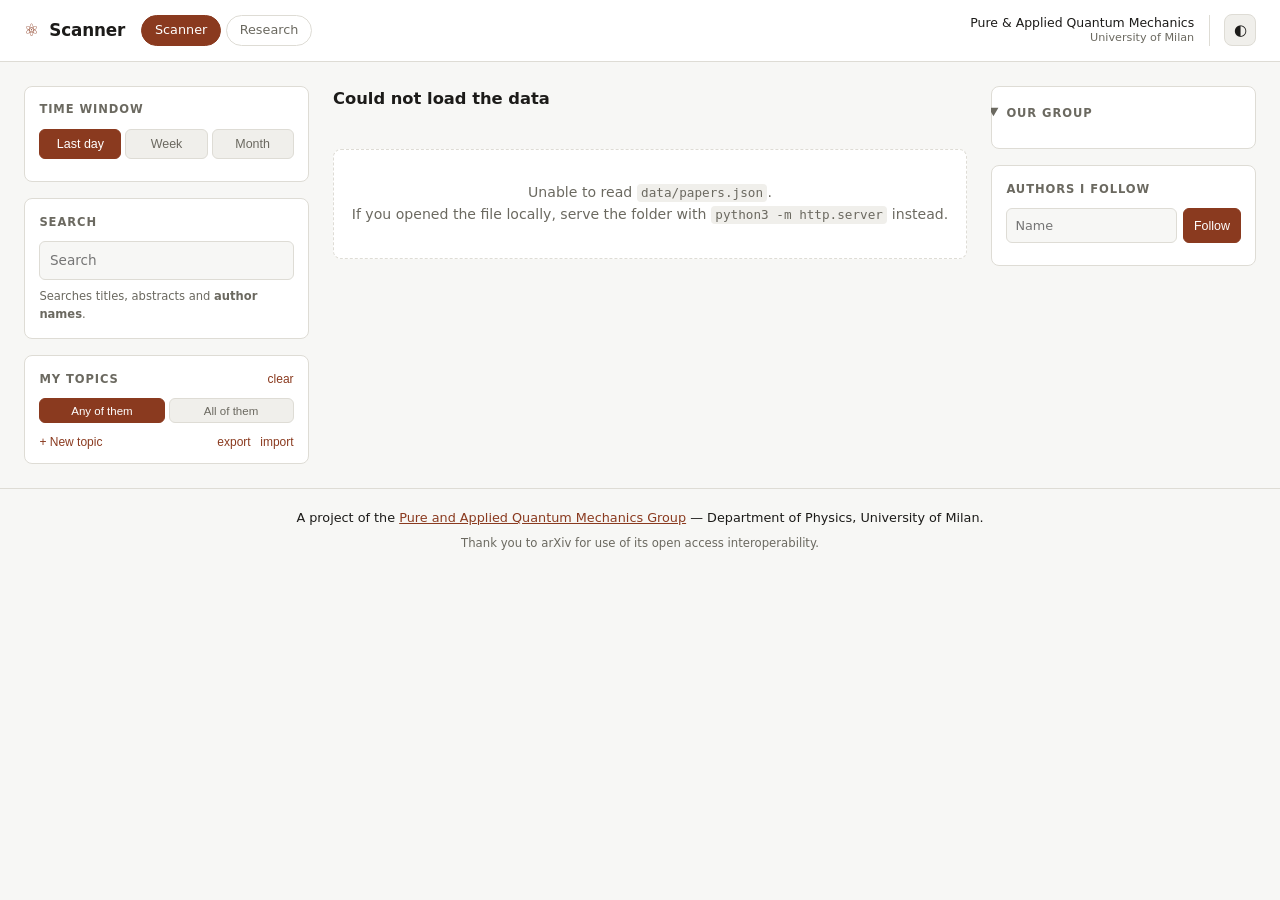
==== docs/index.html @ e54c64d8 "Cut the footer down to the sentence arXiv asks for "Data from the arXiv API, refreshed daily" repeat" ====
<!DOCTYPE html>
<html lang="en">
<head>
<meta charset="utf-8">
<meta name="viewport" content="width=device-width, initial-scale=1">
<title>quant-ph topic scanner</title>
<meta name="description" content="Browse the quant-ph papers posted to arXiv in the last day, week or month, filtered by topics you define yourself.">
<!-- ?v= is rewritten to the commit sha at deploy time: without it a browser can
     pair a cached app.js with a fresh index.html and break on a renamed id. -->
<link rel="stylesheet" href="style.css?v=dev">
<link rel="icon" href="data:image/svg+xml,<svg xmlns='http://www.w3.org/2000/svg' viewBox='0 0 100 100'><text y='.9em' font-size='90'>⚛️</text></svg>">
</head>
<body>

<header class="topbar">
  <h1><span class="logo">⚛</span> Scanner</h1>
  <nav class="tabs">
    <a href="index.html" class="active" aria-current="page">Scanner</a>
    <a href="research.html">Research</a>
  </nav>
  <div class="topbar-right">
    <a class="group-link" href="https://sites.unimi.it/aqm/" target="_blank" rel="noopener">
      Pure &amp; Applied Quantum Mechanics
      <span>University of Milan</span>
    </a>
    <button id="theme-toggle" class="icon-button" title="Toggle theme" aria-label="Toggle theme">◐</button>
  </div>
</header>

<main>
  <aside class="sidebar">
    <section class="panel">
      <h2>Time window</h2>
      <div class="segmented" id="window-select" role="group" aria-label="Time window">
        <button data-days="1" class="active">Last day</button>
        <button data-days="7">Week</button>
        <button data-days="30">Month</button>
      </div>
      <p class="hint" id="window-hint"></p>
    </section>

    <section class="panel">
      <h2>Search</h2>
      <input type="search" id="query" placeholder="Search" autocomplete="off">
      <p class="hint">Searches titles, abstracts and <strong>author names</strong>.</p>
    </section>

    <section class="panel">
      <div class="panel-head">
        <h2>My topics</h2>
        <button id="clear-topics" class="link-button">clear</button>
      </div>
      <div class="segmented small" id="match-mode" role="group" aria-label="How to combine topics">
        <button data-mode="any" class="active">Any of them</button>
        <button data-mode="all">All of them</button>
      </div>
      <div id="topics"></div>

      <form id="topic-form" class="topic-form" hidden>
        <input id="topic-label" type="text" placeholder="Name" autocomplete="off" required>
        <textarea id="topic-keywords" rows="3"
          placeholder="Keywords, comma separated"></textarea>
        <p class="hint" id="topic-preview"></p>
        <div class="form-actions">
          <button type="submit" class="primary">Save</button>
          <button type="button" id="topic-cancel">Cancel</button>
        </div>
      </form>

      <div class="panel-foot">
        <button id="topic-new" class="link-button">+ New topic</button>
        <span class="foot-right">
          <button id="topics-export" class="link-button" title="Download your topics as JSON">export</button>
          <button id="topics-import" class="link-button" title="Load topics from a JSON file">import</button>
        </span>
      </div>
      <p class="hint" id="topics-status" role="status"></p>
      <input type="file" id="topics-file" accept="application/json,.json" hidden>
    </section>
  </aside>

  <section class="results">
    <div class="results-head">
      <h2 id="result-count">Loading…</h2>
    </div>
    <div class="kinds" id="kind-filter" role="group" aria-label="Kind of submission"></div>
    <div id="active-filters" class="active-filters"></div>
    <div id="papers"></div>
    <div id="sentinel"></div>
    <p class="pager" id="pager"></p>
  </section>

  <aside class="group-panel">
    <section class="panel">
      <details id="group-details" open>
        <summary><h2>Our group</h2></summary>
        <p class="hint" id="group-hint"></p>
        <ol id="group-papers" class="group-list"></ol>
      </details>
    </section>

    <section class="panel">
      <div class="panel-head">
        <h2>Authors I follow</h2>
      </div>
      <form id="author-form">
        <input id="author-name" type="text" placeholder="Name" autocomplete="off" required>
        <button type="submit" class="primary">Follow</button>
      </form>
      <p class="hint" id="author-hint"></p>
      <div id="followed"></div>
    </section>
  </aside>
</main>

<footer>
  <p class="credit">
    A project of the
    <a href="https://sites.unimi.it/aqm/" target="_blank" rel="noopener">Pure and Applied Quantum Mechanics Group</a>
    — Department of Physics, University of Milan.
  </p>
  <!-- arXiv asks every API user to carry this sentence verbatim. -->
  <p>Thank you to arXiv for use of its open access interoperability.</p>
  <p id="freshness" class="freshness"></p>
</footer>

<script src="app.js?v=dev"></script>
</body>
</html>
---- docs/style.css ----
:root {
  --bg: #f7f7f5;
  --surface: #ffffff;
  --surface-2: #f0efeb;
  --border: #dedcd5;
  --text: #1c1b19;
  --muted: #6b6960;
  --accent: #8a3a1f;
  --accent-soft: #f3e3da;
  --mark: #ffe8a3;
  --radius: 8px;
}

:root[data-theme="dark"] {
  --bg: #14130f;
  --surface: #1c1b17;
  --surface-2: #24231e;
  --border: #35332c;
  --text: #ece9e0;
  --muted: #9a968a;
  --accent: #e08a5e;
  --accent-soft: #332520;
  --mark: #5c4a16;
}

/* Research runs the same stylesheet in violet, so you can tell at a glance
   which of the two pages you are on. Overriding the two accent variables is
   the whole theme: everything else already reads them. */
.research-page {
  --accent: #5b3a8e;
  --accent-soft: #ece3f7;
}
:root[data-theme="dark"] .research-page {
  --accent: #b48ae6;
  --accent-soft: #2b2239;
}

* { box-sizing: border-box; }

/* The browser hides [hidden] with `display: none`, but any author rule that
   sets `display` beats it on equal specificity — which silently left the topic
   form and the any/all toggle on screen permanently. */
[hidden] { display: none !important; }

body {
  margin: 0;
  background: var(--bg);
  color: var(--text);
  font: 15px/1.55 -apple-system, BlinkMacSystemFont, "Segoe UI", Inter, system-ui, sans-serif;
  -webkit-font-smoothing: antialiased;
}

code {
  font-family: ui-monospace, SFMono-Regular, Menlo, monospace;
  font-size: 0.9em;
  background: var(--surface-2);
  padding: 0.1em 0.35em;
  border-radius: 4px;
}

a { color: var(--accent); }

/* ---------- top bar ---------- */

.topbar {
  display: flex;
  align-items: center;
  justify-content: space-between;
  gap: 1rem;
  padding: 0.9rem 1.5rem;
  background: var(--surface);
  border-bottom: 1px solid var(--border);
  position: sticky;
  top: 0;
  z-index: 10;
}

.logo { color: var(--accent); margin-right: 0.3rem; }

.topbar h1 {
  font-size: 1.05rem;
  margin: 0;
  letter-spacing: -0.01em;
}
.topbar-right { display: flex; align-items: center; gap: 0.9rem; }
.freshness { font-size: 0.75rem; color: var(--muted); text-align: right; }

.group-link {
  display: block;
  text-align: right;
  font-size: 0.78rem;
  font-weight: 500;
  line-height: 1.3;
  color: var(--text);
  text-decoration: none;
  padding-right: 0.9rem;
  border-right: 1px solid var(--border);
}
.group-link span { display: block; font-size: 0.7rem; font-weight: 400; color: var(--muted); }
.group-link:hover { color: var(--accent); }
.group-link:hover span { color: var(--accent); }

.tabs { display: flex; gap: 0.3rem; margin-right: auto; }
.tabs a {
  padding: 0.3rem 0.8rem;
  border: 1px solid var(--border);
  border-radius: 999px;
  color: var(--muted);
  text-decoration: none;
  font-size: 0.8rem;
}
.tabs a:hover { color: var(--accent); border-color: var(--accent); }
.tabs a.active {
  background: var(--accent);
  border-color: var(--accent);
  color: #fff;
  font-weight: 500;
}

.icon-button {
  background: var(--surface-2);
  border: 1px solid var(--border);
  color: var(--text);
  border-radius: var(--radius);
  width: 2rem;
  height: 2rem;
  cursor: pointer;
  font-size: 0.95rem;
}
.icon-button:hover { border-color: var(--accent); }

/* ---------- layout ---------- */

main {
  display: grid;
  grid-template-columns: 285px minmax(0, 1fr) 265px;
  grid-template-areas: "sidebar results group";
  gap: 1.5rem;
  max-width: 1480px;
  margin: 1.5rem auto;
  padding: 0 1.5rem;
  align-items: start;
}

.sidebar { grid-area: sidebar; }
.results { grid-area: results; }
.group-panel { grid-area: group; }

.sidebar, .group-panel {
  display: flex;
  flex-direction: column;
  gap: 1rem;
  position: sticky;
  top: 5rem;
  max-height: calc(100vh - 6.5rem);
  overflow-y: auto;
}

.panel {
  background: var(--surface);
  border: 1px solid var(--border);
  border-radius: var(--radius);
  padding: 0.9rem;
}

.panel h2 {
  margin: 0 0 0.6rem;
  font-size: 0.72rem;
  text-transform: uppercase;
  letter-spacing: 0.08em;
  color: var(--muted);
}

.panel-head { display: flex; justify-content: space-between; align-items: baseline; }

.link-button {
  background: none;
  border: none;
  color: var(--accent);
  cursor: pointer;
  font-size: 0.75rem;
  padding: 0;
  margin-bottom: 0.6rem;
}

.hint { margin: 0.5rem 0 0; font-size: 0.72rem; color: var(--muted); }

/* ---------- controls ---------- */

.segmented { display: flex; gap: 0.25rem; }

.segmented button {
  flex: 1;
  padding: 0.45rem 0.3rem;
  background: var(--surface-2);
  border: 1px solid var(--border);
  border-radius: 6px;
  color: var(--muted);
  cursor: pointer;
  font-size: 0.78rem;
  white-space: nowrap;
}
.segmented button:hover { color: var(--text); }
.segmented button.active {
  background: var(--accent);
  border-color: var(--accent);
  color: #fff;
  font-weight: 500;
}
.segmented.small button { font-size: 0.72rem; padding: 0.35rem 0.3rem; }
.segmented.small { margin-bottom: 0.7rem; }

input[type="search"], select {
  width: 100%;
  padding: 0.5rem 0.6rem;
  background: var(--bg);
  border: 1px solid var(--border);
  border-radius: 6px;
  color: var(--text);
  font: inherit;
  font-size: 0.85rem;
}
input[type="search"]:focus, select:focus {
  outline: 2px solid var(--accent-soft);
  border-color: var(--accent);
}

/* ---------- topic list ---------- */

.topic-row { display: flex; align-items: center; border-radius: 5px; }
.topic-row:hover { background: var(--surface-2); }

.topic {
  flex: 1;
  min-width: 0;
  display: flex;
  align-items: center;
  gap: 0.5rem;
  padding: 0.22rem 0.3rem;
  cursor: pointer;
  font-size: 0.82rem;
}
.topic.empty .topic-label, .topic.empty .count { opacity: 0.4; }
.topic-label { flex: 1; }
.topic input { accent-color: var(--accent); margin: 0; }

/* Dimmed rather than hidden until hover, so the buttons stay reachable on a
   touch screen, where there is no hover to reveal them. */
.row-action {
  background: none;
  border: none;
  color: var(--muted);
  opacity: 0.35;
  cursor: pointer;
  font-size: 0.8rem;
  line-height: 1;
  padding: 0.25rem 0.25rem;
}
.topic-row:hover .row-action { opacity: 1; }
.row-action:hover { color: var(--accent); }
.row-action.delete { font-size: 1rem; }

.empty-topics { margin: 0.2rem 0 0.6rem; }

/* ---------- topic form ---------- */

.topic-form {
  display: flex;
  flex-direction: column;
  gap: 0.4rem;
  margin-top: 0.6rem;
  padding-top: 0.6rem;
  border-top: 1px solid var(--border);
}

.topic-form input, .topic-form textarea {
  width: 100%;
  padding: 0.4rem 0.5rem;
  background: var(--bg);
  border: 1px solid var(--border);
  border-radius: 6px;
  color: var(--text);
  font: inherit;
  font-size: 0.8rem;
  resize: vertical;
}
.topic-form input:focus, .topic-form textarea:focus {
  outline: 2px solid var(--accent-soft);
  border-color: var(--accent);
}
.topic-form .sample { font-style: italic; }

.form-actions { display: flex; gap: 0.4rem; }
.form-actions button {
  flex: 1;
  padding: 0.35rem;
  background: var(--surface-2);
  border: 1px solid var(--border);
  border-radius: 6px;
  color: var(--text);
  cursor: pointer;
  font-size: 0.78rem;
}
.form-actions .primary {
  background: var(--accent);
  border-color: var(--accent);
  color: #fff;
  font-weight: 500;
}
.form-actions button:hover { border-color: var(--accent); }

.panel-foot {
  display: flex;
  justify-content: space-between;
  align-items: baseline;
  margin-top: 0.6rem;
}
.panel-foot .link-button { margin-bottom: 0; }
.foot-right { display: flex; gap: 0.6rem; }
#topics-status:empty { display: none; }

.count {
  font-size: 0.7rem;
  color: var(--muted);
  background: var(--surface-2);
  border-radius: 10px;
  padding: 0.05rem 0.4rem;
  min-width: 1.6rem;
  text-align: center;
}

/* ---------- results ---------- */

.results-head {
  display: flex;
  justify-content: space-between;
  align-items: baseline;
  gap: 1rem;
  flex-wrap: wrap;
  margin-bottom: 0.75rem;
}
.results-head h2 { margin: 0; font-size: 1.02rem; font-weight: 600; }

.kinds { display: flex; flex-wrap: wrap; gap: 0.4rem; margin-bottom: 0.75rem; }

.kind {
  display: flex;
  align-items: center;
  gap: 0.4rem;
  background: var(--surface);
  border: 1px solid var(--border);
  border-radius: 999px;
  color: var(--muted);
  padding: 0.25rem 0.7rem;
  cursor: pointer;
  font: inherit;
  font-size: 0.78rem;
}
.kind:hover { border-color: var(--accent); }
.kind.on { background: var(--accent-soft); border-color: var(--accent); color: var(--accent); }
.kind.on .count { background: var(--surface); color: var(--accent); }

.active-filters { display: flex; flex-wrap: wrap; gap: 0.4rem; margin-bottom: 0.9rem; }

.chip {
  background: var(--accent-soft);
  border: 1px solid var(--accent);
  color: var(--accent);
  border-radius: 999px;
  padding: 0.15rem 0.6rem;
  font-size: 0.73rem;
  cursor: pointer;
}
.chip span { opacity: 0.6; margin-left: 0.2rem; }
.chip:hover span { opacity: 1; }
.chip-note { font-size: 0.7rem; color: var(--muted); align-self: center; }

.paper {
  background: var(--surface);
  border: 1px solid var(--border);
  border-radius: var(--radius);
  padding: 0.9rem 1rem;
  margin-bottom: 0.7rem;
}

.paper-meta {
  display: flex;
  flex-wrap: wrap;
  align-items: center;
  gap: 0.5rem;
  font-size: 0.72rem;
  color: var(--muted);
  margin-bottom: 0.35rem;
}
.tag {
  background: var(--surface-2);
  border-radius: 4px;
  padding: 0.05rem 0.35rem;
  font-family: ui-monospace, Menlo, monospace;
  font-size: 0.68rem;
}
.arxiv-id { margin-left: auto; font-family: ui-monospace, Menlo, monospace; }

/* Titles carry raw LaTeX — "$^{151}$Eu$^{3+}$:Y$_2$SiO$_5$" has no space to
   break at and would push the column past the screen on a phone. */
.paper h3, .group-item a { overflow-wrap: anywhere; }

.paper h3 { margin: 0 0 0.3rem; font-size: 0.97rem; line-height: 1.4; font-weight: 600; }
.paper h3 a { color: var(--text); text-decoration: none; }
.paper h3 a:hover { color: var(--accent); }

.authors { margin: 0 0 0.5rem; font-size: 0.8rem; color: var(--muted); }

.badges { display: flex; flex-wrap: wrap; gap: 0.3rem; margin-bottom: 0.5rem; }
.badge {
  font-size: 0.68rem;
  padding: 0.1rem 0.45rem;
  border-radius: 999px;
  background: var(--surface-2);
  color: var(--muted);
  border: 1px solid var(--border);
}
.badge.active { background: var(--accent-soft); color: var(--accent); border-color: var(--accent); }

.abstract summary {
  cursor: pointer;
  font-size: 0.75rem;
  color: var(--accent);
  width: fit-content;
}
.abstract p { margin: 0.5rem 0 0; font-size: 0.86rem; color: var(--text); }
.abstract .comment { font-size: 0.75rem; color: var(--muted); font-style: italic; }

mark { background: var(--mark); color: inherit; border-radius: 2px; padding: 0 0.1em; }

.links { display: flex; gap: 0.8rem; margin-top: 0.6rem; font-size: 0.75rem; }

.empty-state {
  background: var(--surface);
  border: 1px dashed var(--border);
  border-radius: var(--radius);
  padding: 2rem 1rem;
  text-align: center;
  color: var(--muted);
  font-size: 0.88rem;
}

.pager {
  margin: 0;
  padding: 0.5rem 0 1.5rem;
  text-align: center;
  font-size: 0.75rem;
  color: var(--muted);
}

footer {
  border-top: 1px solid var(--border);
  padding: 1.2rem 1.5rem 2rem;
  text-align: center;
}
/* ---------- group panel ---------- */

.group-list {
  list-style: none;
  margin: 0;
  padding: 0;
  display: flex;
  flex-direction: column;
}

.group-item {
  padding: 0.6rem 0;
  border-top: 1px solid var(--border);
}
.group-item:first-child { border-top: none; padding-top: 0.2rem; }

.group-item time {
  display: block;
  font-size: 0.68rem;
  color: var(--muted);
  margin-bottom: 0.2rem;
}
.group-item a {
  font-size: 0.82rem;
  line-height: 1.35;
  font-weight: 500;
  color: var(--text);
  text-decoration: none;
  display: block;
}
.group-item a:hover { color: var(--accent); }
.group-members {
  margin: 0.25rem 0 0;
  font-size: 0.72rem;
  color: var(--accent);
}
.group-empty { font-size: 0.78rem; color: var(--muted); }

/* The group list collapses to its heading, so the column can be reduced to
   "Our group" when the followed authors below are what you came for. */
#group-details summary { cursor: pointer; list-style-position: outside; }
#group-details summary h2 { display: inline; margin: 0; }
#group-details summary::marker { color: var(--muted); }
#group-details[open] summary { margin-bottom: 0.6rem; }

/* ---------- followed authors ---------- */

#author-form { display: flex; gap: 0.4rem; }
#author-form input {
  flex: 1;
  min-width: 0;
  padding: 0.4rem 0.5rem;
  background: var(--bg);
  border: 1px solid var(--border);
  border-radius: 6px;
  color: var(--text);
  font: inherit;
  font-size: 0.8rem;
}
#author-form input:focus { outline: 2px solid var(--accent-soft); border-color: var(--accent); }
#author-form .primary {
  background: var(--accent);
  border: 1px solid var(--accent);
  border-radius: 6px;
  color: #fff;
  padding: 0.35rem 0.6rem;
  cursor: pointer;
  font-size: 0.78rem;
  font-weight: 500;
}

.author { border-top: 1px solid var(--border); padding-top: 0.5rem; margin-top: 0.5rem; }
.author-head { display: flex; align-items: center; gap: 0.4rem; }
.author-name { flex: 1; font-size: 0.82rem; font-weight: 600; }
.author .group-list { margin-top: 0.3rem; }
.author .group-item:first-child { padding-top: 0.3rem; }

/* ---------- research page ---------- */

main.research {
  display: block;
  max-width: 1000px;
}
.research .panel { margin-bottom: 1.5rem; }
.research .method p { margin: 0 0 0.7rem; font-size: 0.88rem; max-width: 70ch; }
.research h2 { margin: 1.5rem 0 0.6rem; font-size: 1rem; }
.research .method h2 { margin-top: 0; }
.within { display: flex; align-items: center; gap: 0.5rem; font-size: 0.82rem; }
.within input {
  width: 12rem;
  padding: 0.35rem 0.5rem;
  background: var(--bg);
  border: 1px solid var(--border);
  border-radius: 6px;
  color: var(--text);
  font: inherit;
  font-size: 0.82rem;
}
.within input:focus { outline: 2px solid var(--accent-soft); border-color: var(--accent); }

.probe-actions { max-width: 24rem; margin-top: 0.8rem; }
.probe-actions button { padding: 0.45rem; }
.probe-actions button:disabled { opacity: 0.5; cursor: progress; }

/* A table of 50 pairs is the one thing on the site wide enough to need its
   own scrollbar rather than squeezing the page. */
.table-wrap { overflow-x: auto; }
.research table {
  width: 100%;
  border-collapse: collapse;
  font-size: 0.82rem;
}
.research th, .research td {
  padding: 0.45rem 0.6rem;
  border-bottom: 1px solid var(--border);
  text-align: left;
  vertical-align: middle;
}
.research th {
  font-size: 0.7rem;
  text-transform: uppercase;
  letter-spacing: 0.06em;
  color: var(--muted);
  font-weight: 600;
  white-space: nowrap;
}
.research td.num, .research th.num { text-align: right; white-space: nowrap; }
.research tbody tr:hover { background: var(--surface); }
.research .muted { color: var(--muted); }
.research .areas { color: var(--muted); font-size: 0.76rem; }

.spark { display: inline-flex; align-items: flex-end; gap: 1px; height: 1.4rem; width: 5rem; }
.spark i { flex: 1; background: var(--accent); opacity: 0.55; border-radius: 1px; }

.research .badge { white-space: nowrap; }
.research .badge.gap { background: var(--accent-soft); color: var(--accent); border-color: var(--accent); }
.research .badge.even { background: var(--surface-2); }
.research .badge.linked { background: transparent; }

/* ---------- footer ---------- */

footer p { margin: 0; font-size: 0.73rem; color: var(--muted); }
footer .credit { font-size: 0.8rem; color: var(--text); margin-bottom: 0.35rem; }
.freshness { display: block; margin-top: 0.4rem; font-size: 0.72rem; color: var(--muted); }

@media (max-width: 1150px) {
  /* Not enough width for three columns: the group panel drops below, full
     width, and stops being sticky. */
  main {
    grid-template-columns: 285px minmax(0, 1fr);
    grid-template-areas: "sidebar results" "group group";
  }
  .group-panel { position: static; max-height: none; overflow: visible; }
  .group-list { display: grid; grid-template-columns: repeat(auto-fill, minmax(240px, 1fr)); gap: 0 1.2rem; }
}

@media (max-width: 820px) {
  /* minmax(0, …) and not 1fr: a bare 1fr refuses to go below the column's
     min-content, which the topic form is wide enough to push past a phone. */
  main {
    grid-template-columns: minmax(0, 1fr);
    grid-template-areas: "sidebar" "results" "group";
  }
  .sidebar { position: static; max-height: none; overflow: visible; }
  /* The group credit is repeated in the footer, so the narrow top bar can
     drop it rather than wrap. */
  .group-link { display: none; }
}
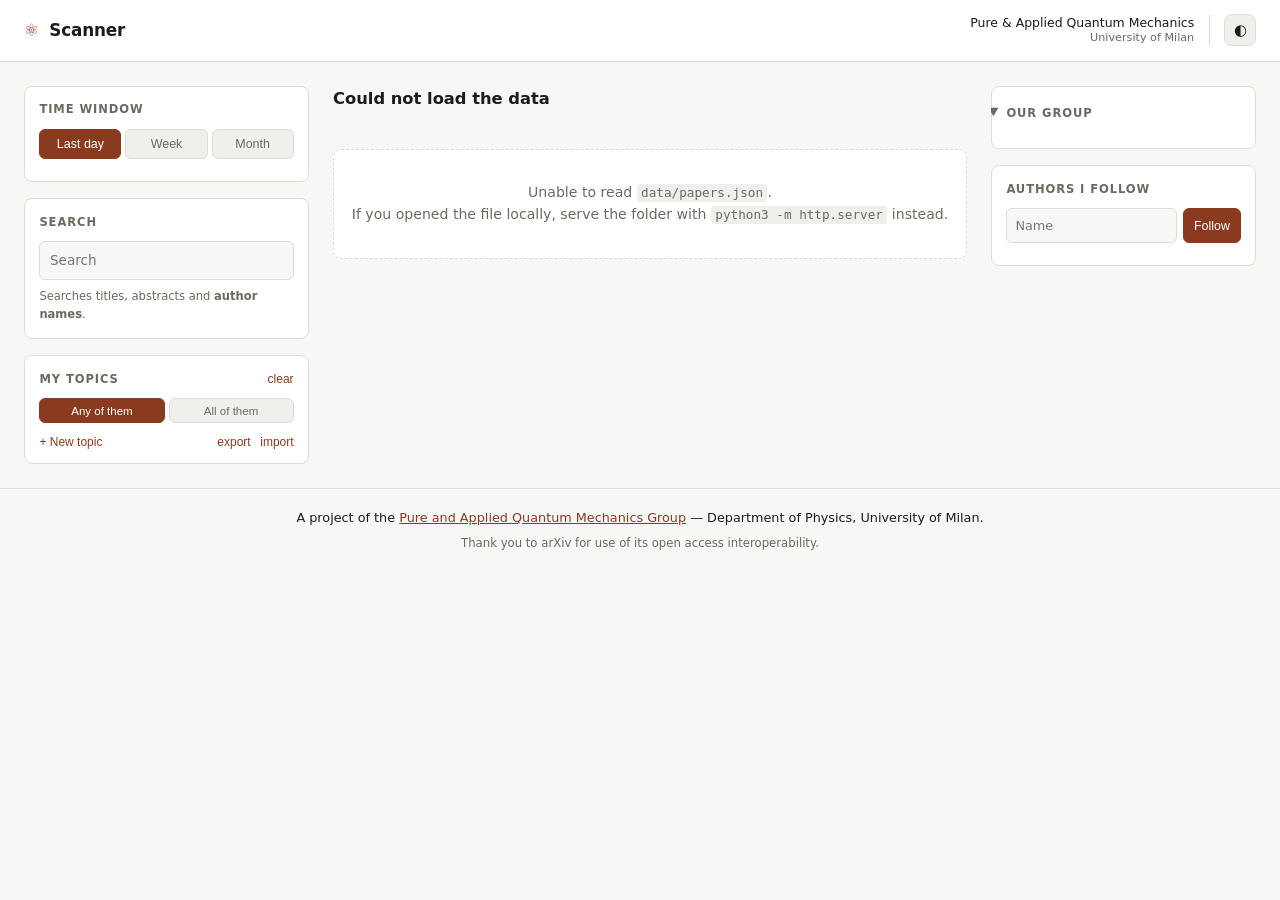
==== commit a6f8f3d8: "Take the Research page off main until it is finished It went live with a paper finder that had never" ====
--- a/docs/index.html
+++ b/docs/index.html
@@ -14,10 +14,6 @@
 
 <header class="topbar">
   <h1><span class="logo">⚛</span> Scanner</h1>
-  <nav class="tabs">
-    <a href="index.html" class="active" aria-current="page">Scanner</a>
-    <a href="research.html">Research</a>
-  </nav>
   <div class="topbar-right">
     <a class="group-link" href="https://sites.unimi.it/aqm/" target="_blank" rel="noopener">
       Pure &amp; Applied Quantum Mechanics
--- a/docs/style.css
+++ b/docs/style.css
@@ -23,18 +23,6 @@
   --mark: #5c4a16;
 }
 
-/* Research runs the same stylesheet in violet, so you can tell at a glance
-   which of the two pages you are on. Overriding the two accent variables is
-   the whole theme: everything else already reads them. */
-.research-page {
-  --accent: #5b3a8e;
-  --accent-soft: #ece3f7;
-}
-:root[data-theme="dark"] .research-page {
-  --accent: #b48ae6;
-  --accent-soft: #2b2239;
-}
-
 * { box-sizing: border-box; }
 
 /* The browser hides [hidden] with `display: none`, but any author rule that
@@ -100,23 +88,6 @@
 .group-link:hover { color: var(--accent); }
 .group-link:hover span { color: var(--accent); }
 
-.tabs { display: flex; gap: 0.3rem; margin-right: auto; }
-.tabs a {
-  padding: 0.3rem 0.8rem;
-  border: 1px solid var(--border);
-  border-radius: 999px;
-  color: var(--muted);
-  text-decoration: none;
-  font-size: 0.8rem;
-}
-.tabs a:hover { color: var(--accent); border-color: var(--accent); }
-.tabs a.active {
-  background: var(--accent);
-  border-color: var(--accent);
-  color: #fff;
-  font-weight: 500;
-}
-
 .icon-button {
   background: var(--surface-2);
   border: 1px solid var(--border);
@@ -534,68 +505,6 @@
 .author-name { flex: 1; font-size: 0.82rem; font-weight: 600; }
 .author .group-list { margin-top: 0.3rem; }
 .author .group-item:first-child { padding-top: 0.3rem; }
-
-/* ---------- research page ---------- */
-
-main.research {
-  display: block;
-  max-width: 1000px;
-}
-.research .panel { margin-bottom: 1.5rem; }
-.research .method p { margin: 0 0 0.7rem; font-size: 0.88rem; max-width: 70ch; }
-.research h2 { margin: 1.5rem 0 0.6rem; font-size: 1rem; }
-.research .method h2 { margin-top: 0; }
-.within { display: flex; align-items: center; gap: 0.5rem; font-size: 0.82rem; }
-.within input {
-  width: 12rem;
-  padding: 0.35rem 0.5rem;
-  background: var(--bg);
-  border: 1px solid var(--border);
-  border-radius: 6px;
-  color: var(--text);
-  font: inherit;
-  font-size: 0.82rem;
-}
-.within input:focus { outline: 2px solid var(--accent-soft); border-color: var(--accent); }
-
-.probe-actions { max-width: 24rem; margin-top: 0.8rem; }
-.probe-actions button { padding: 0.45rem; }
-.probe-actions button:disabled { opacity: 0.5; cursor: progress; }
-
-/* A table of 50 pairs is the one thing on the site wide enough to need its
-   own scrollbar rather than squeezing the page. */
-.table-wrap { overflow-x: auto; }
-.research table {
-  width: 100%;
-  border-collapse: collapse;
-  font-size: 0.82rem;
-}
-.research th, .research td {
-  padding: 0.45rem 0.6rem;
-  border-bottom: 1px solid var(--border);
-  text-align: left;
-  vertical-align: middle;
-}
-.research th {
-  font-size: 0.7rem;
-  text-transform: uppercase;
-  letter-spacing: 0.06em;
-  color: var(--muted);
-  font-weight: 600;
-  white-space: nowrap;
-}
-.research td.num, .research th.num { text-align: right; white-space: nowrap; }
-.research tbody tr:hover { background: var(--surface); }
-.research .muted { color: var(--muted); }
-.research .areas { color: var(--muted); font-size: 0.76rem; }
-
-.spark { display: inline-flex; align-items: flex-end; gap: 1px; height: 1.4rem; width: 5rem; }
-.spark i { flex: 1; background: var(--accent); opacity: 0.55; border-radius: 1px; }
-
-.research .badge { white-space: nowrap; }
-.research .badge.gap { background: var(--accent-soft); color: var(--accent); border-color: var(--accent); }
-.research .badge.even { background: var(--surface-2); }
-.research .badge.linked { background: transparent; }
 
 /* ---------- footer ---------- */
 
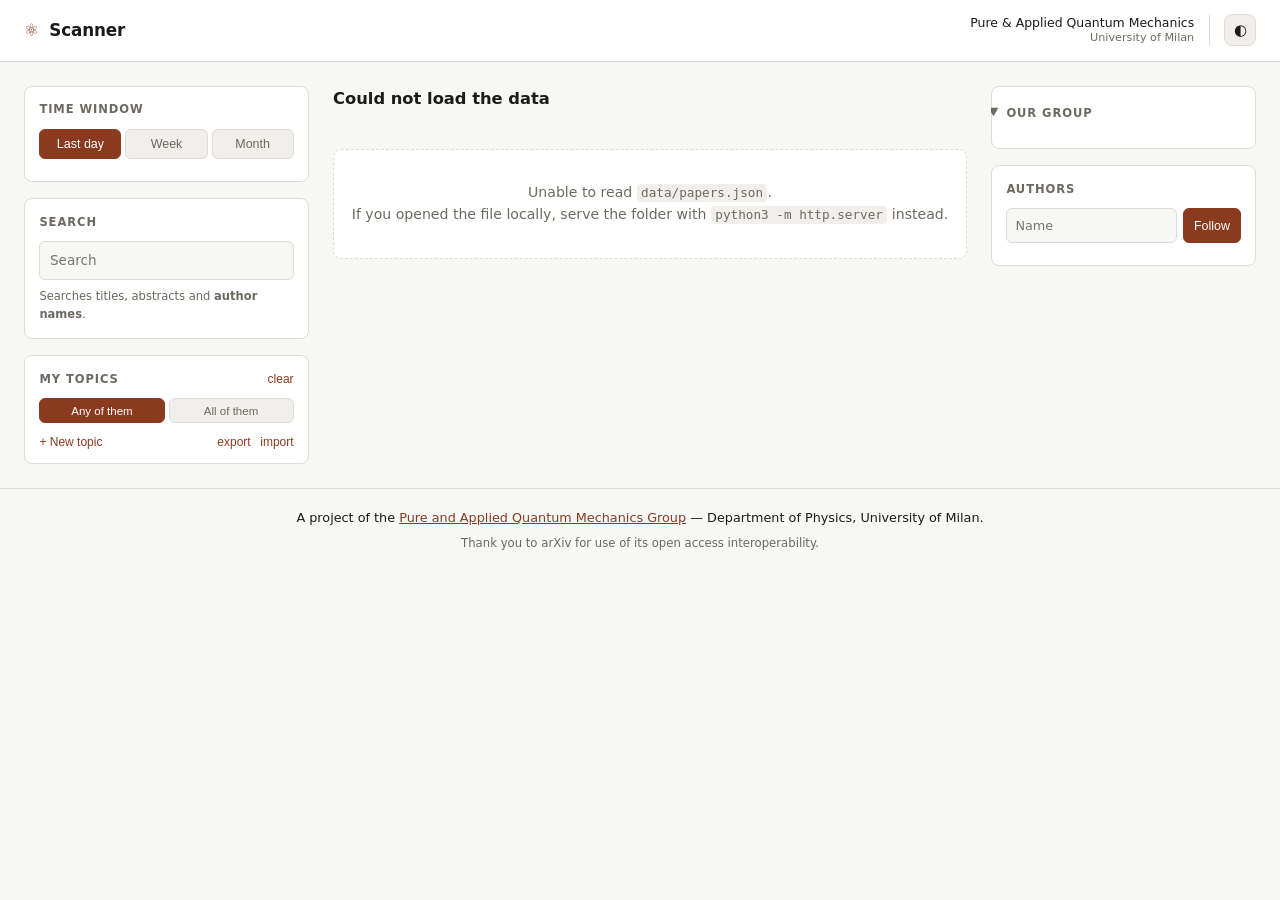
==== commit af4e3aca: "Call the panel "Authors" "Authors I follow" said in three words what the follow button underneath al" ====
--- a/docs/index.html
+++ b/docs/index.html
@@ -97,7 +97,7 @@
 
     <section class="panel">
       <div class="panel-head">
-        <h2>Authors I follow</h2>
+        <h2>Authors</h2>
       </div>
       <form id="author-form">
         <input id="author-name" type="text" placeholder="Name" autocomplete="off" required>
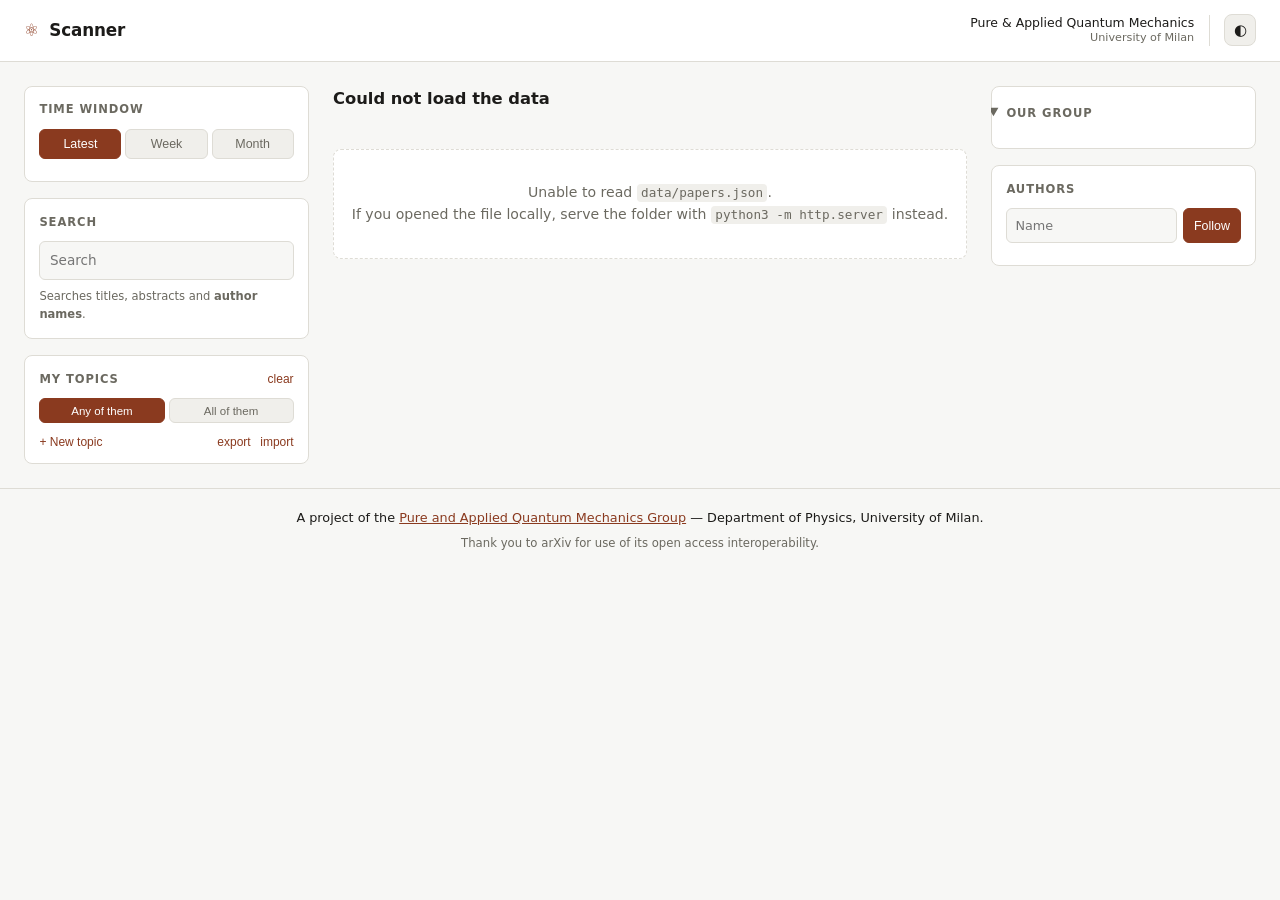
==== commit 39d230a2: "Count the window in arXiv listings, not in hours "Last day" took 24 hours off the newest submission," ====
--- a/docs/index.html
+++ b/docs/index.html
@@ -28,9 +28,9 @@
     <section class="panel">
       <h2>Time window</h2>
       <div class="segmented" id="window-select" role="group" aria-label="Time window">
-        <button data-days="1" class="active">Last day</button>
-        <button data-days="7">Week</button>
-        <button data-days="30">Month</button>
+        <button data-listings="1" class="active">Latest</button>
+        <button data-listings="5">Week</button>
+        <button data-listings="20">Month</button>
       </div>
       <p class="hint" id="window-hint"></p>
     </section>
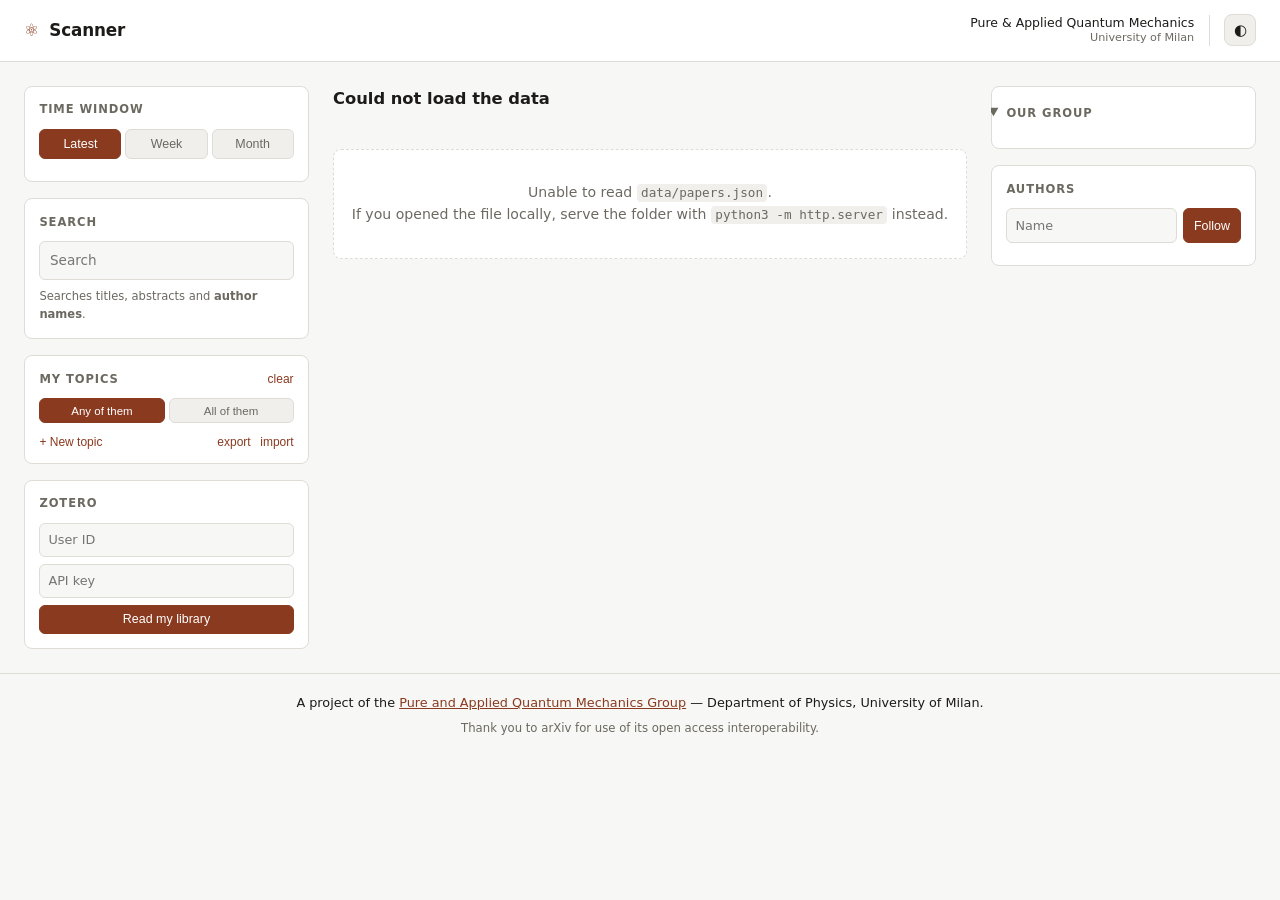
==== commit 3b6243fc: "Rank the day against a Zotero library Zotero's API sends access-control-allow-origin: *, so the brow" ====
--- a/docs/index.html
+++ b/docs/index.html
@@ -73,6 +73,20 @@
       <p class="hint" id="topics-status" role="status"></p>
       <input type="file" id="topics-file" accept="application/json,.json" hidden>
     </section>
+
+    <section class="panel">
+      <div class="panel-head">
+        <h2>Zotero</h2>
+        <button id="zotero-forget" class="link-button" hidden>disconnect</button>
+      </div>
+      <form id="zotero-form">
+        <input id="zotero-user" type="text" placeholder="User ID" autocomplete="off" required>
+        <input id="zotero-key" type="password" placeholder="API key" autocomplete="off" required>
+        <button type="submit" class="primary">Read my library</button>
+      </form>
+      <p class="hint" id="zotero-status" role="status"></p>
+      <div id="zotero-profile"></div>
+    </section>
   </aside>
 
   <section class="results">
@@ -80,6 +94,10 @@
       <h2 id="result-count">Loading…</h2>
     </div>
     <div class="kinds" id="kind-filter" role="group" aria-label="Kind of submission"></div>
+    <div class="segmented small" id="sort-order" role="group" aria-label="Order" hidden>
+      <button data-sort="listing" class="active">Listing order</button>
+      <button data-sort="mine">Closest to my library</button>
+    </div>
     <div id="active-filters" class="active-filters"></div>
     <div id="papers"></div>
     <div id="sentinel"></div>
@@ -120,6 +138,7 @@
   <p id="freshness" class="freshness"></p>
 </footer>
 
+<script src="zotero.js?v=dev"></script>
 <script src="app.js?v=dev"></script>
 </body>
 </html>
--- a/docs/style.css
+++ b/docs/style.css
@@ -290,6 +290,48 @@
 .foot-right { display: flex; gap: 0.6rem; }
 #topics-status:empty { display: none; }
 
+/* ---------- Zotero ---------- */
+
+#zotero-form { display: flex; flex-direction: column; gap: 0.4rem; }
+#zotero-form input {
+  width: 100%;
+  padding: 0.4rem 0.5rem;
+  background: var(--bg);
+  border: 1px solid var(--border);
+  border-radius: 6px;
+  color: var(--text);
+  font: inherit;
+  font-size: 0.8rem;
+}
+#zotero-form input:focus { outline: 2px solid var(--accent-soft); border-color: var(--accent); }
+#zotero-form .primary {
+  background: var(--accent);
+  border: 1px solid var(--accent);
+  border-radius: 6px;
+  color: #fff;
+  padding: 0.4rem;
+  cursor: pointer;
+  font-size: 0.78rem;
+  font-weight: 500;
+}
+#zotero-profile .badges { margin-top: 0.5rem; }
+#zotero-status:empty { display: none; }
+
+/* A ranking you cannot argue with is a ranking you cannot trust, so every
+   scored paper carries the terms it shares with the library. */
+.why { margin: 0 0 0.5rem; font-size: 0.73rem; color: var(--muted); }
+.why-score {
+  display: inline-block;
+  background: var(--accent-soft);
+  color: var(--accent);
+  border-radius: 999px;
+  padding: 0.05rem 0.45rem;
+  font-weight: 600;
+  margin-right: 0.3rem;
+}
+
+#sort-order { max-width: 22rem; }
+
 .count {
   font-size: 0.7rem;
   color: var(--muted);
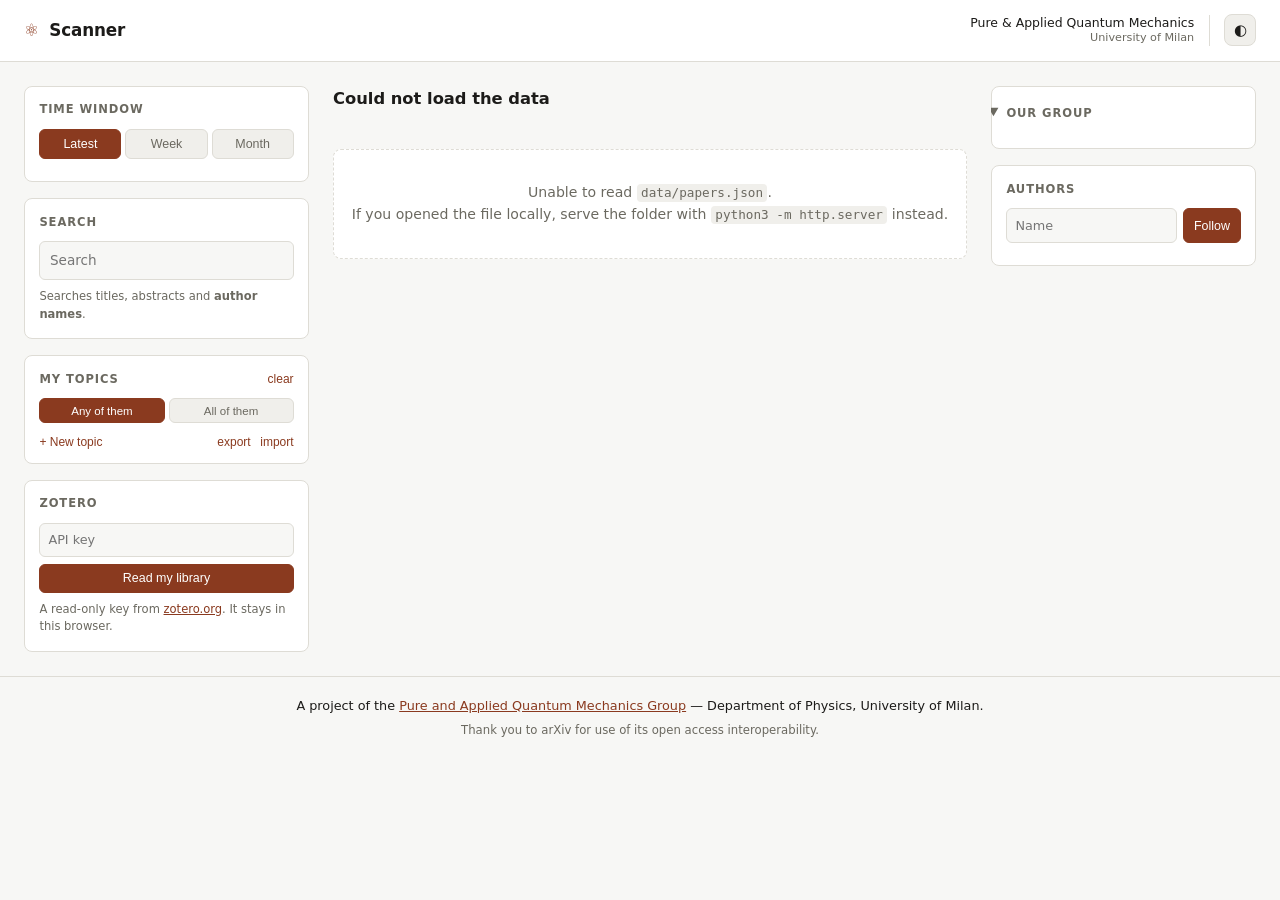
==== commit 28001260: "Ask for the key and nothing else "User ID" meant nothing to the first person who read the form, and " ====
--- a/docs/index.html
+++ b/docs/index.html
@@ -80,10 +80,14 @@
         <button id="zotero-forget" class="link-button" hidden>disconnect</button>
       </div>
       <form id="zotero-form">
-        <input id="zotero-user" type="text" placeholder="User ID" autocomplete="off" required>
         <input id="zotero-key" type="password" placeholder="API key" autocomplete="off" required>
         <button type="submit" class="primary">Read my library</button>
       </form>
+      <p class="hint">
+        A read-only key from
+        <a href="https://www.zotero.org/settings/keys/new" target="_blank" rel="noopener">zotero.org</a>.
+        It stays in this browser.
+      </p>
       <p class="hint" id="zotero-status" role="status"></p>
       <div id="zotero-profile"></div>
     </section>
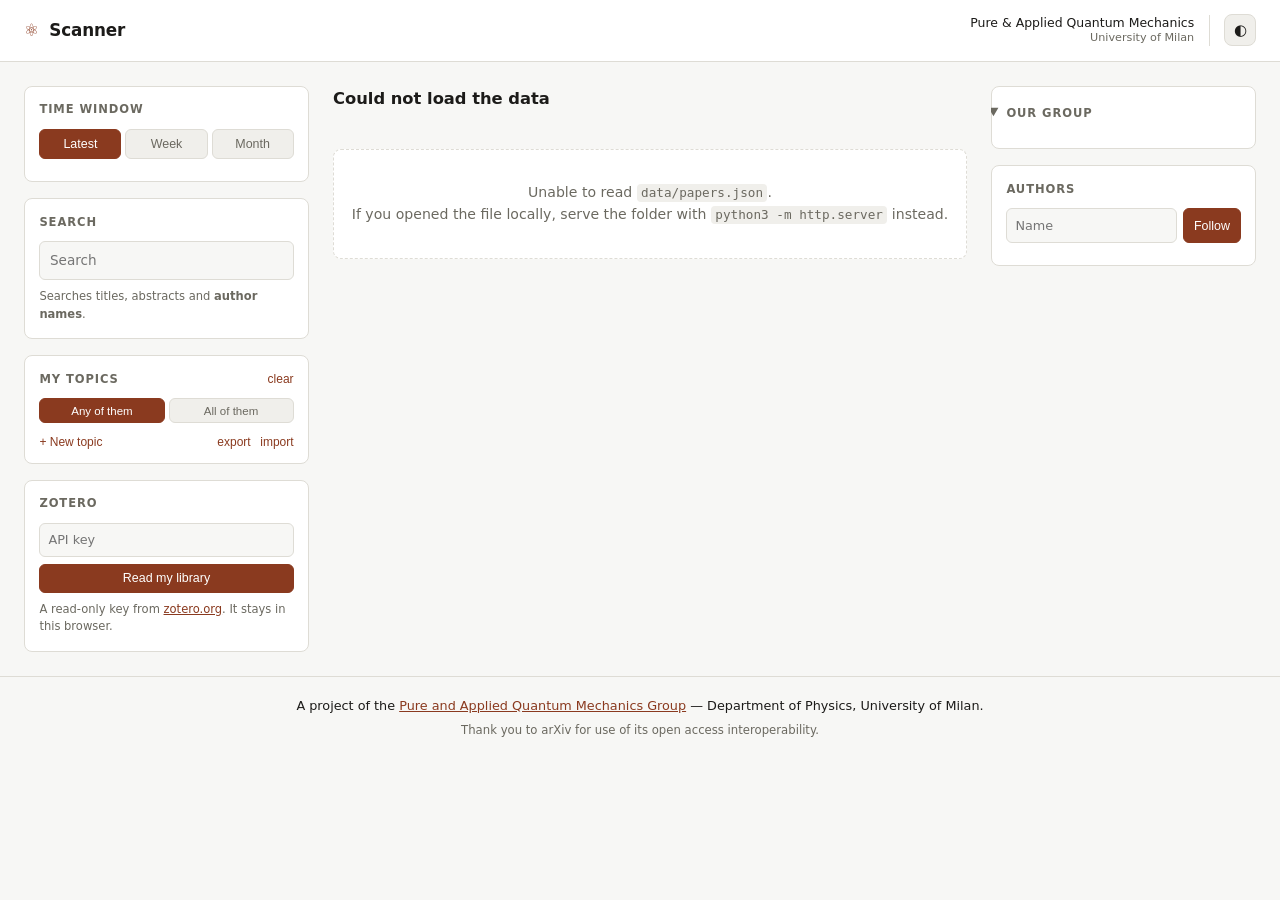
==== commit 896925a1: "Let the reader set a floor on the score A ranking still shows you all 263 papers; a threshold is wha" ====
--- a/docs/index.html
+++ b/docs/index.html
@@ -98,9 +98,16 @@
       <h2 id="result-count">Loading…</h2>
     </div>
     <div class="kinds" id="kind-filter" role="group" aria-label="Kind of submission"></div>
-    <div class="segmented small" id="sort-order" role="group" aria-label="Order" hidden>
-      <button data-sort="listing" class="active">Listing order</button>
-      <button data-sort="mine">Closest to my library</button>
+    <div class="scored" id="scored" hidden>
+      <div class="segmented small" id="sort-order" role="group" aria-label="Order">
+        <button data-sort="listing" class="active">Listing order</button>
+        <button data-sort="mine">Closest to my library</button>
+      </div>
+      <label class="threshold">
+        <span>at least</span>
+        <input id="min-score" type="range" min="0" max="30" step="1" value="0">
+        <output id="min-score-value">0%</output>
+      </label>
     </div>
     <div id="active-filters" class="active-filters"></div>
     <div id="papers"></div>
--- a/docs/style.css
+++ b/docs/style.css
@@ -330,7 +330,28 @@
   margin-right: 0.3rem;
 }
 
-#sort-order { max-width: 22rem; }
+.scored {
+  display: flex;
+  flex-wrap: wrap;
+  align-items: center;
+  gap: 0.5rem 1rem;
+  margin-bottom: 0.75rem;
+}
+#sort-order { margin-bottom: 0; max-width: 22rem; }
+
+.threshold {
+  display: flex;
+  align-items: center;
+  gap: 0.5rem;
+  font-size: 0.75rem;
+  color: var(--muted);
+}
+.threshold input[type="range"] { accent-color: var(--accent); width: 8rem; }
+.threshold output {
+  min-width: 2.4rem;
+  font-weight: 600;
+  color: var(--accent);
+}
 
 .count {
   font-size: 0.7rem;
